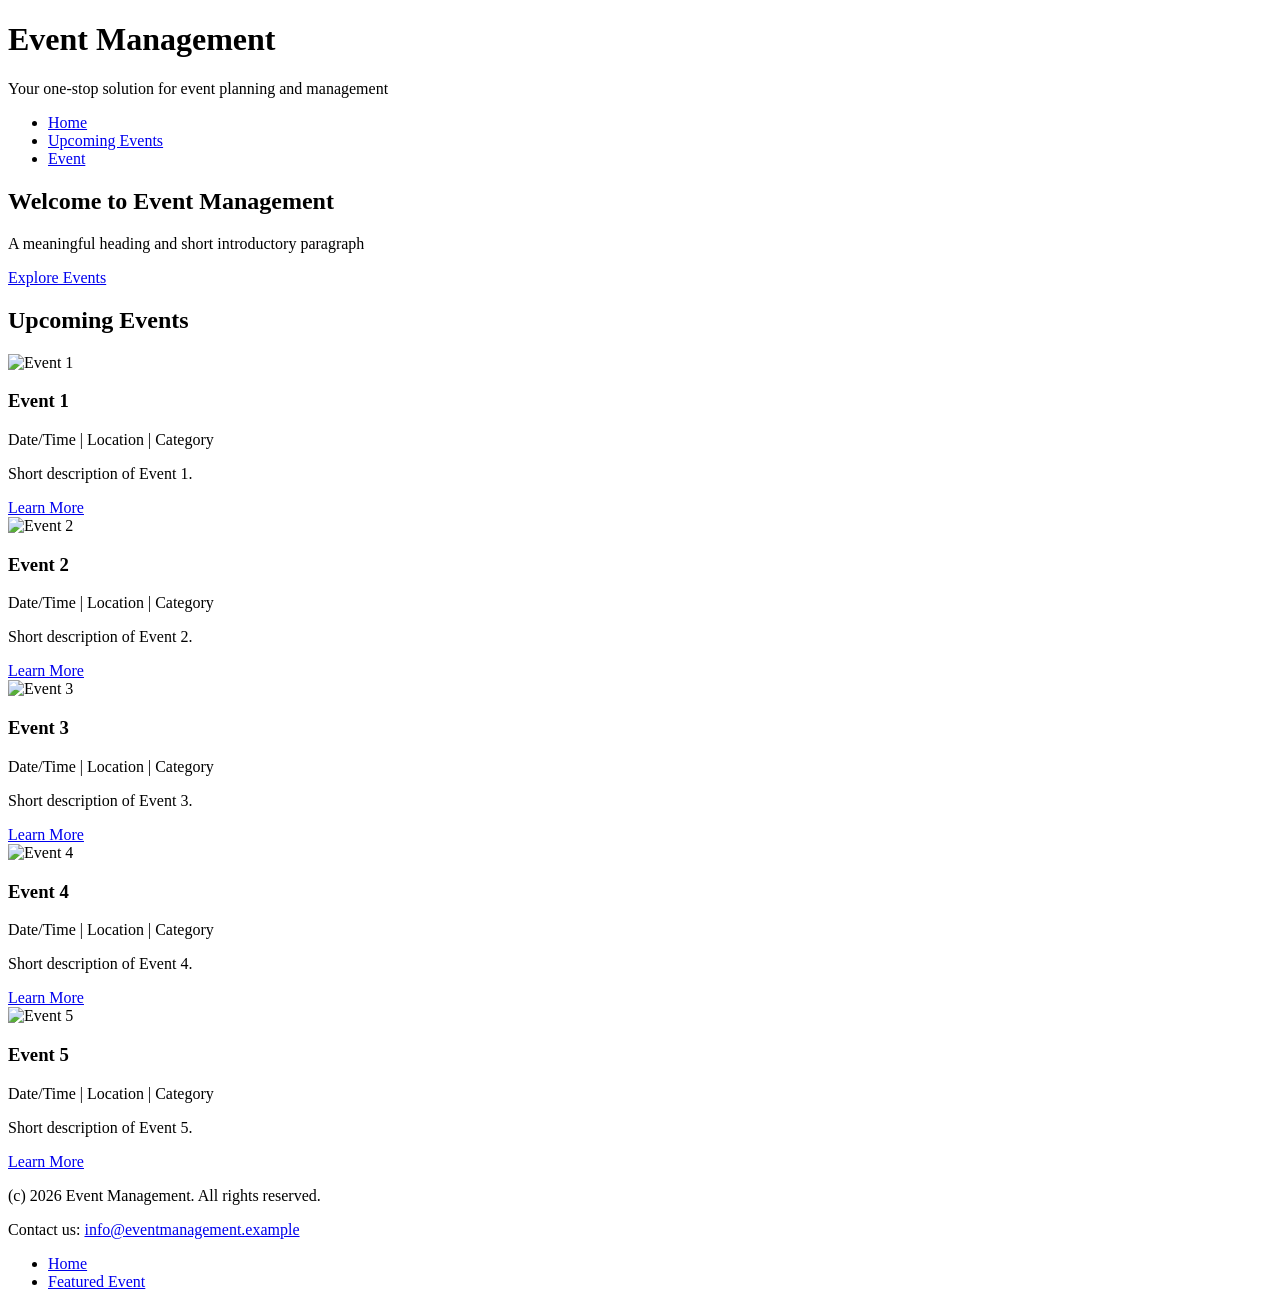
==== index.html @ 9339c6f2 "Created Files" ====
<!DOCTYPE html>
<html lang="en">

<head>
    <meta charset="UTF-8">
    <meta name="viewport" content="width=device-width, initial-scale=1.0">
    <title>Homepage</title>
    <link rel="stylesheet" href="style.css">

</head>

<body>

    <!-- Site header and navigation -->
    <header>

        <div class="logo">
            <h1 class="website-title">Event Management</h1>
            <p class="website-description">Your one-stop solution for event planning and management</p>
        </div>

        <nav>
            <ul>
                <li><a href="index.html">Home</a></li>
                <li><a href="#events">Upcoming Events</a></li>
                <li><a href="event.html">Event</a></li>
            </ul>
        </nav>

    </header>

    <main>

        <!-- Hero Section -->
        <section id="home" class="hero-section">
            <div class="hero-container">
                <div class="hero-section">
                    <h1>Welcome to Event Management</h1>
                    <p>A meaningful heading and short introductory paragraph</p>
                    <a href="event.html" class="btn">Explore Events</a>
                </div>
            </div>
        </section>

        <!-- Upcoming Events Grid -->
        <section id="events" class="events-section">

            <h2>Upcoming Events</h2>
            <div class="events-grid">

                <div class="event-card">
                    <img src="event1.jpg" alt="Event 1">
                    <h3>Event 1</h3>
                    <p class="event-meta">Date/Time | Location | Category</p>
                    <p>Short description of Event 1.</p>
                    <a href="event.html" class="btn">Learn More</a>
                </div>

                <div class="event-card">
                    <img src="event2.jpg" alt="Event 2">
                    <h3>Event 2</h3>
                    <p class="event-meta">Date/Time | Location | Category</p>
                    <p>Short description of Event 2.</p>
                    <a href="event.html" class="btn">Learn More</a>
                </div>

                <div class="event-card">
                    <img src="event3.jpg" alt="Event 3">
                    <h3>Event 3</h3>
                    <p class="event-meta">Date/Time | Location | Category</p>
                    <p>Short description of Event 3.</p>
                    <a href="event.html" class="btn">Learn More</a>
                </div>

                <div class="event-card">
                    <img src="event4.jpg" alt="Event 4">
                    <h3>Event 4</h3>
                    <p class="event-meta">Date/Time | Location | Category</p>
                    <p>Short description of Event 4.</p>
                    <a href="event.html" class="btn">Learn More</a>
                </div>

                <div class="event-card">
                    <img src="event5.jpg" alt="Event 5">
                    <h3>Event 5</h3>
                    <p class="event-meta">Date/Time | Location | Category</p>
                    <p>Short description of Event 5.</p>
                    <a href="event.html" class="btn">Learn More</a>
                </div>

            </div>

        </section>
    </main>

    <!-- Site footer -->
    <footer>
        <p>(c) 2026 Event Management. All rights reserved.</p>
        <p>Contact us: <a href="mailto:info@eventmanagement.example">info@eventmanagement.example</a></p>
        <nav class="footer-nav">
            <ul>
                <li><a href="index.html">Home</a></li>
                <li><a href="event.html">Featured Event</a></li>
            </ul>
        </nav>
    </footer>

</body>

</html>
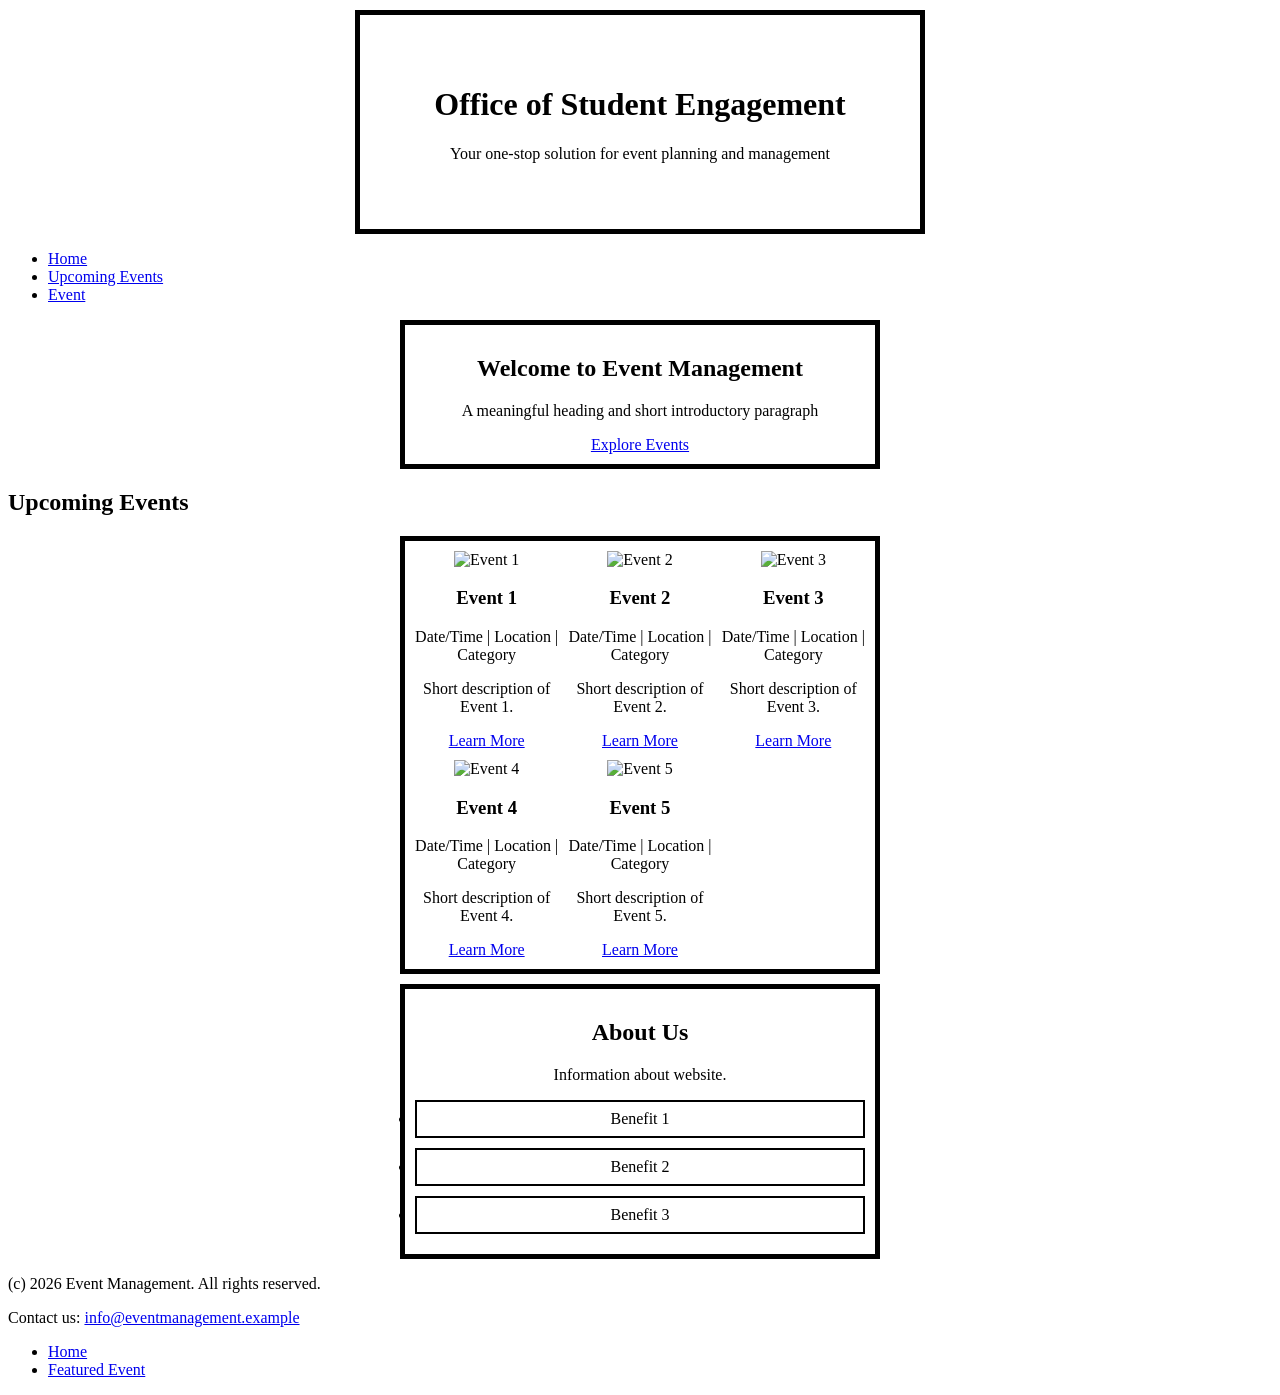
==== commit 35c04fe0: "updated index.html, event.html, and style.css" ====
--- a/index.html
+++ b/index.html
@@ -13,9 +13,8 @@
 
     <!-- Site header and navigation -->
     <header>
-
         <div class="logo">
-            <h1 class="website-title">Event Management</h1>
+            <h1 class="website-title">Office of Student Engagement</h1>
             <p class="website-description">Your one-stop solution for event planning and management</p>
         </div>
 
@@ -26,7 +25,6 @@
                 <li><a href="event.html">Event</a></li>
             </ul>
         </nav>
-
     </header>
 
     <main>
@@ -34,20 +32,16 @@
         <!-- Hero Section -->
         <section id="home" class="hero-section">
             <div class="hero-container">
-                <div class="hero-section">
-                    <h1>Welcome to Event Management</h1>
-                    <p>A meaningful heading and short introductory paragraph</p>
-                    <a href="event.html" class="btn">Explore Events</a>
-                </div>
+                <h1>Welcome to Event Management</h1>
+                <p>A meaningful heading and short introductory paragraph</p>
+                <a href="event.html" class="btn">Explore Events</a>
             </div>
         </section>
 
         <!-- Upcoming Events Grid -->
         <section id="events" class="events-section">
-
             <h2>Upcoming Events</h2>
             <div class="events-grid">
-
                 <div class="event-card">
                     <img src="event1.jpg" alt="Event 1">
                     <h3>Event 1</h3>
@@ -89,8 +83,19 @@
                 </div>
 
             </div>
+        </section>
 
+        <!-- About Section -->
+        <section id="about" class="about-section">
+            <h2>About Us</h2>
+            <p>Information about website.</p>
+            <ul class="about-benefits">
+                <li>Benefit 1</li>
+                <li>Benefit 2</li>
+                <li>Benefit 3</li>
+            </ul>
         </section>
+
     </main>
 
     <!-- Site footer -->
--- a/style.css
+++ b/style.css
@@ -0,0 +1,48 @@
+/* index.html */
+.logo{
+    margin: 10px auto;
+    padding: 50px;
+    border: 5px solid black;
+    width: 460px;
+    text-align: center;
+}
+
+.hero-section{
+    margin: 10px auto;
+    padding: 10px;
+    border: 5px solid black;
+    width: 450px;
+    text-align: center;
+}
+
+.events-grid{
+    display: grid;
+    grid-template-columns: repeat(3, 1fr);
+    gap: 10px;
+    margin: 10px auto;
+    padding: 10px;
+    border: 5px solid black;
+    width: 450px;
+    text-align: center;
+}
+
+.about-section{
+    margin: 10px auto;
+    padding: 10px;
+    border: 5px solid black;
+    width: 450px;
+    text-align: center;
+}
+
+.about-benefits{
+    padding: 0;
+    margin: 10px 0 0;
+}
+
+.about-benefits li{
+    padding: 8px;
+    margin: 10px 0;
+    border: 2px solid black;
+}
+
+/* event.html */
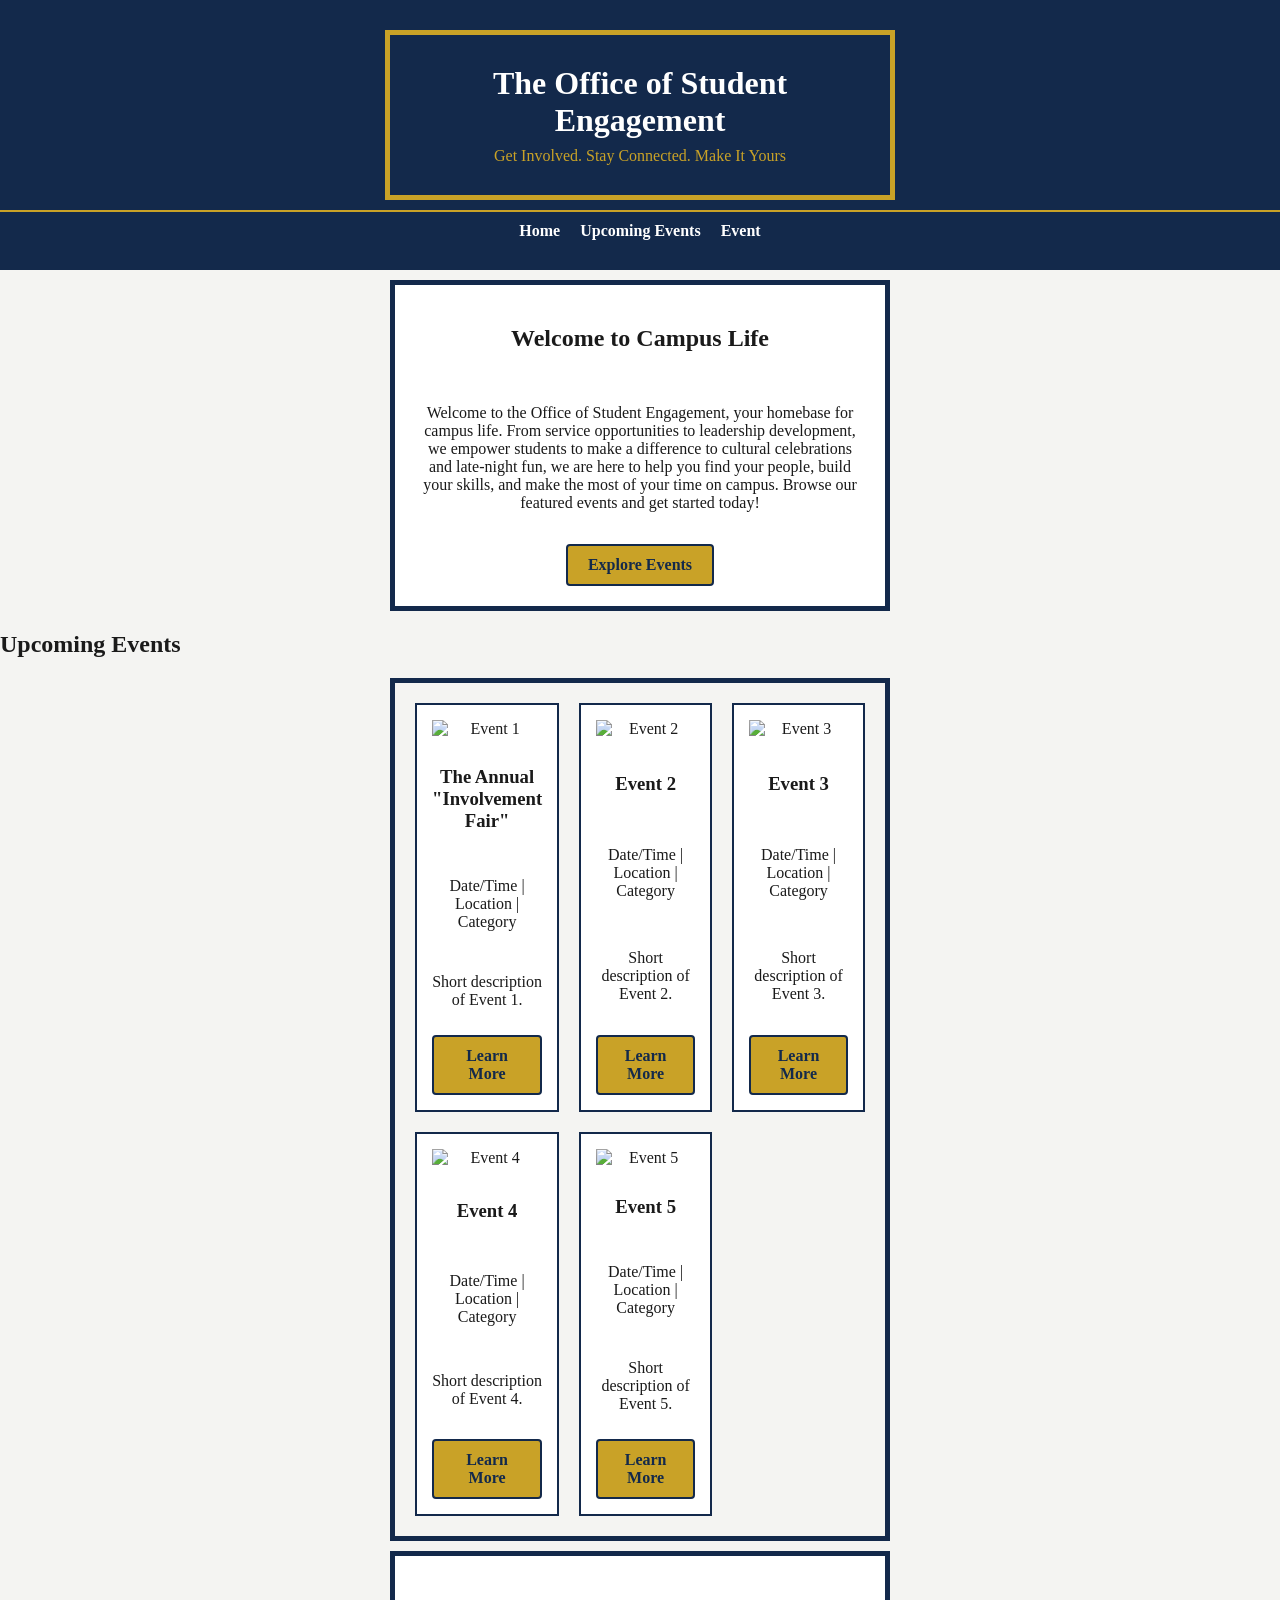
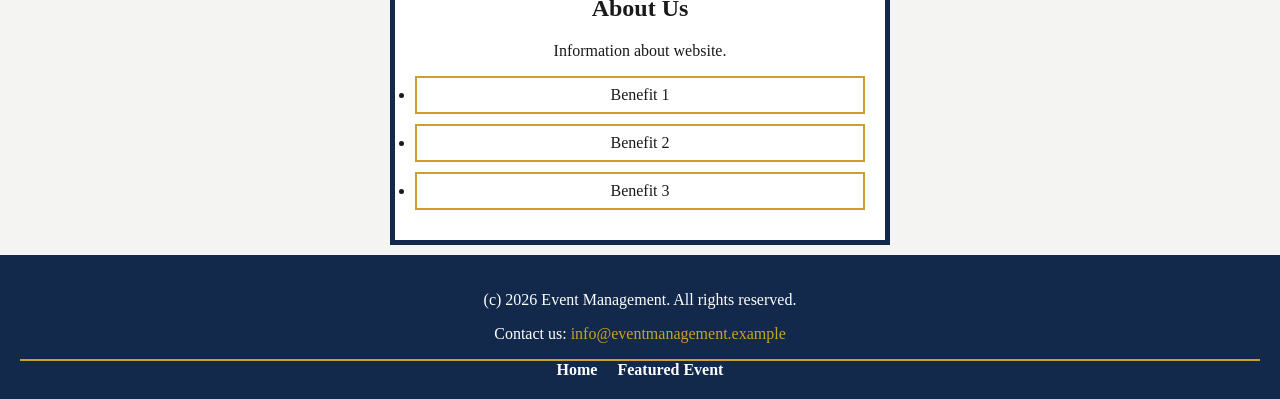
==== commit 7ad07036: "Added style to index and event" ====
--- a/index.html
+++ b/index.html
@@ -14,8 +14,8 @@
     <!-- Site header and navigation -->
     <header>
         <div class="logo">
-            <h1 class="website-title">Office of Student Engagement</h1>
-            <p class="website-description">Your one-stop solution for event planning and management</p>
+            <h1 class="website-title">The Office of Student Engagement</h1>
+            <p class="website-description">Get Involved. Stay Connected. Make It Yours</p>
         </div>
 
         <nav>
@@ -32,8 +32,11 @@
         <!-- Hero Section -->
         <section id="home" class="hero-section">
             <div class="hero-container">
-                <h1>Welcome to Event Management</h1>
-                <p>A meaningful heading and short introductory paragraph</p>
+                <h1>Welcome to Campus Life</h1>
+                <p>Welcome to the Office of Student Engagement, your homebase for campus life.
+                From service opportunities to leadership development, we empower students to make a difference to
+                cultural celebrations and late-night fun, we are here to help you find your people, build your skills,
+                and make the most of your time on campus. Browse our featured events and get started today!</p>
                 <a href="event.html" class="btn">Explore Events</a>
             </div>
         </section>
@@ -43,15 +46,15 @@
             <h2>Upcoming Events</h2>
             <div class="events-grid">
                 <div class="event-card">
-                    <img src="event1.jpg" alt="Event 1">
-                    <h3>Event 1</h3>
+                    <img src="images/event1.jpg" alt="Event 1">
+                    <h3>The Annual "Involvement Fair"</h3>
                     <p class="event-meta">Date/Time | Location | Category</p>
                     <p>Short description of Event 1.</p>
                     <a href="event.html" class="btn">Learn More</a>
                 </div>
 
                 <div class="event-card">
-                    <img src="event2.jpg" alt="Event 2">
+                    <img src="images/event2.jpg" alt="Event 2">
                     <h3>Event 2</h3>
                     <p class="event-meta">Date/Time | Location | Category</p>
                     <p>Short description of Event 2.</p>
@@ -59,7 +62,7 @@
                 </div>
 
                 <div class="event-card">
-                    <img src="event3.jpg" alt="Event 3">
+                    <img src="images/event3.jpg" alt="Event 3">
                     <h3>Event 3</h3>
                     <p class="event-meta">Date/Time | Location | Category</p>
                     <p>Short description of Event 3.</p>
@@ -67,7 +70,7 @@
                 </div>
 
                 <div class="event-card">
-                    <img src="event4.jpg" alt="Event 4">
+                    <img src="images/event4.jpg" alt="Event 4">
                     <h3>Event 4</h3>
                     <p class="event-meta">Date/Time | Location | Category</p>
                     <p>Short description of Event 4.</p>
--- a/style.css
+++ b/style.css
@@ -1,37 +1,130 @@
-/* index.html */
-.logo{
-    margin: 10px auto;
-    padding: 50px;
-    border: 5px solid black;
-    width: 460px;
+body {
+    font-family: Georgia, 'Times New Roman', serif;
+    color: #1a1a1a;
+    background-color: #f4f4f2;
+    margin: 0;
+}
+
+header {
+    background-color: #13294B;
+    color: #ffffff;
+    padding: 20px 0;
     text-align: center;
 }
 
+.website-title {
+    color: #ffffff;
+    margin: 0;
+}
+
+.website-description {
+     color: #C9A227;
+     margin: 8px 0 0;
+}
+
+nav ul {
+    list-style: none;
+    display: flex;
+    justify-content: center;
+    align-items: center;
+    flex-wrap: wrap;
+    gap: 20px;
+    padding: 10px 20px;
+    margin: 0;
+    border-top: 2px solid #C9A227;
+}
+
+nav ul li a {
+    color: #ffffff;
+    text-decoration: none;
+    font-weight: bold;
+}
+
+nav ul li a:hover {
+    color: #C9A227;
+}
+
+.logo{
+    box-sizing: content-box;
+    margin: 10px auto;
+    padding: 30px 20px;
+    border: 5px solid #C9A227;
+    max-width: 460px;
+    width: 90%;
+    text-align: center;
+    background-color: #13294B;;
+}
+
 .hero-section{
+    box-sizing: content-box;
     margin: 10px auto;
-    padding: 10px;
-    border: 5px solid black;
-    width: 450px;
+    padding: 20px;
+    border: 5px solid #13294B;
+    max-width: 450px;
+    width: 90%;
+    text-align: center;
+    background-color: #ffffff;
+}
+
+.hero-container{
+    display: flex;
+    flex-direction: column;
+    align-items: center;
+    justify-content: center;
+    gap: 16px;
+}
+
+.btn {
+    display: flex;
+    background-color: #C9A227;
+    color: #13294B;
+    padding: 10px 20px;
+    text-decoration: none;
+    font-weight: bold;
+    border-radius: 4px;
+    border: 2px solid #13294B;
+}
+
+.events-grid{
+    box-sizing: content-box;
+    display: grid;
+    grid-template-columns: repeat(3, 1fr);
+    gap: 20px;
+    margin: 10px auto;
+    padding: 20px;
+    border: 5px solid #13294B;
+    max-width: 450px;
+    width: 90%;
     text-align: center;
 }
 
-.events-grid{
-    display: grid;
-    grid-template-columns: repeat(3, 1fr);
+.event-card{
+    box-sizing: content-box;
+    display: flex;
+    flex-direction: column;
+    align-items: center;
+    justify-content: space-between;
     gap: 10px;
-    margin: 10px auto;
-    padding: 10px;
-    border: 5px solid black;
-    width: 450px;
-    text-align: center;
+    border: 2px solid #13294B;
+    background-color: #ffffff;
+    padding: 15px;
+
+}
+
+.event-card img {
+    width: 100%;
+    height: auto;
 }
 
 .about-section{
+    box-sizing: content-box;
     margin: 10px auto;
-    padding: 10px;
-    border: 5px solid black;
-    width: 450px;
+    padding: 20px;
+    border: 5px solid #13294B;
+    max-width: 450px;
+    width: 90%;
     text-align: center;
+    background-color: #ffffff;
 }
 
 .about-benefits{
@@ -42,7 +135,35 @@
 .about-benefits li{
     padding: 8px;
     margin: 10px 0;
-    border: 2px solid black;
+    border: 2px solid #C9A227;
+    background-color: #ffffff;
+}
+
+footer {
+    background-color: #13294B;
+    color: #ffffff;
+    padding: 20px;
+    text-align: center;
+}
+
+.footer-nav ul{
+    list-style: none;
+    display: flex;
+    justify-content: center;
+    align-items: center;
+    flex-wrap: wrap;
+    gap: 20px;
+    padding: 0;
+    margin: 0;
+}
+
+footer a {
+    color: #C9A227;
+    text-decoration: none;
+}
+
+footer a:hover {
+    text-decoration: underline;
 }
 
 /* event.html */
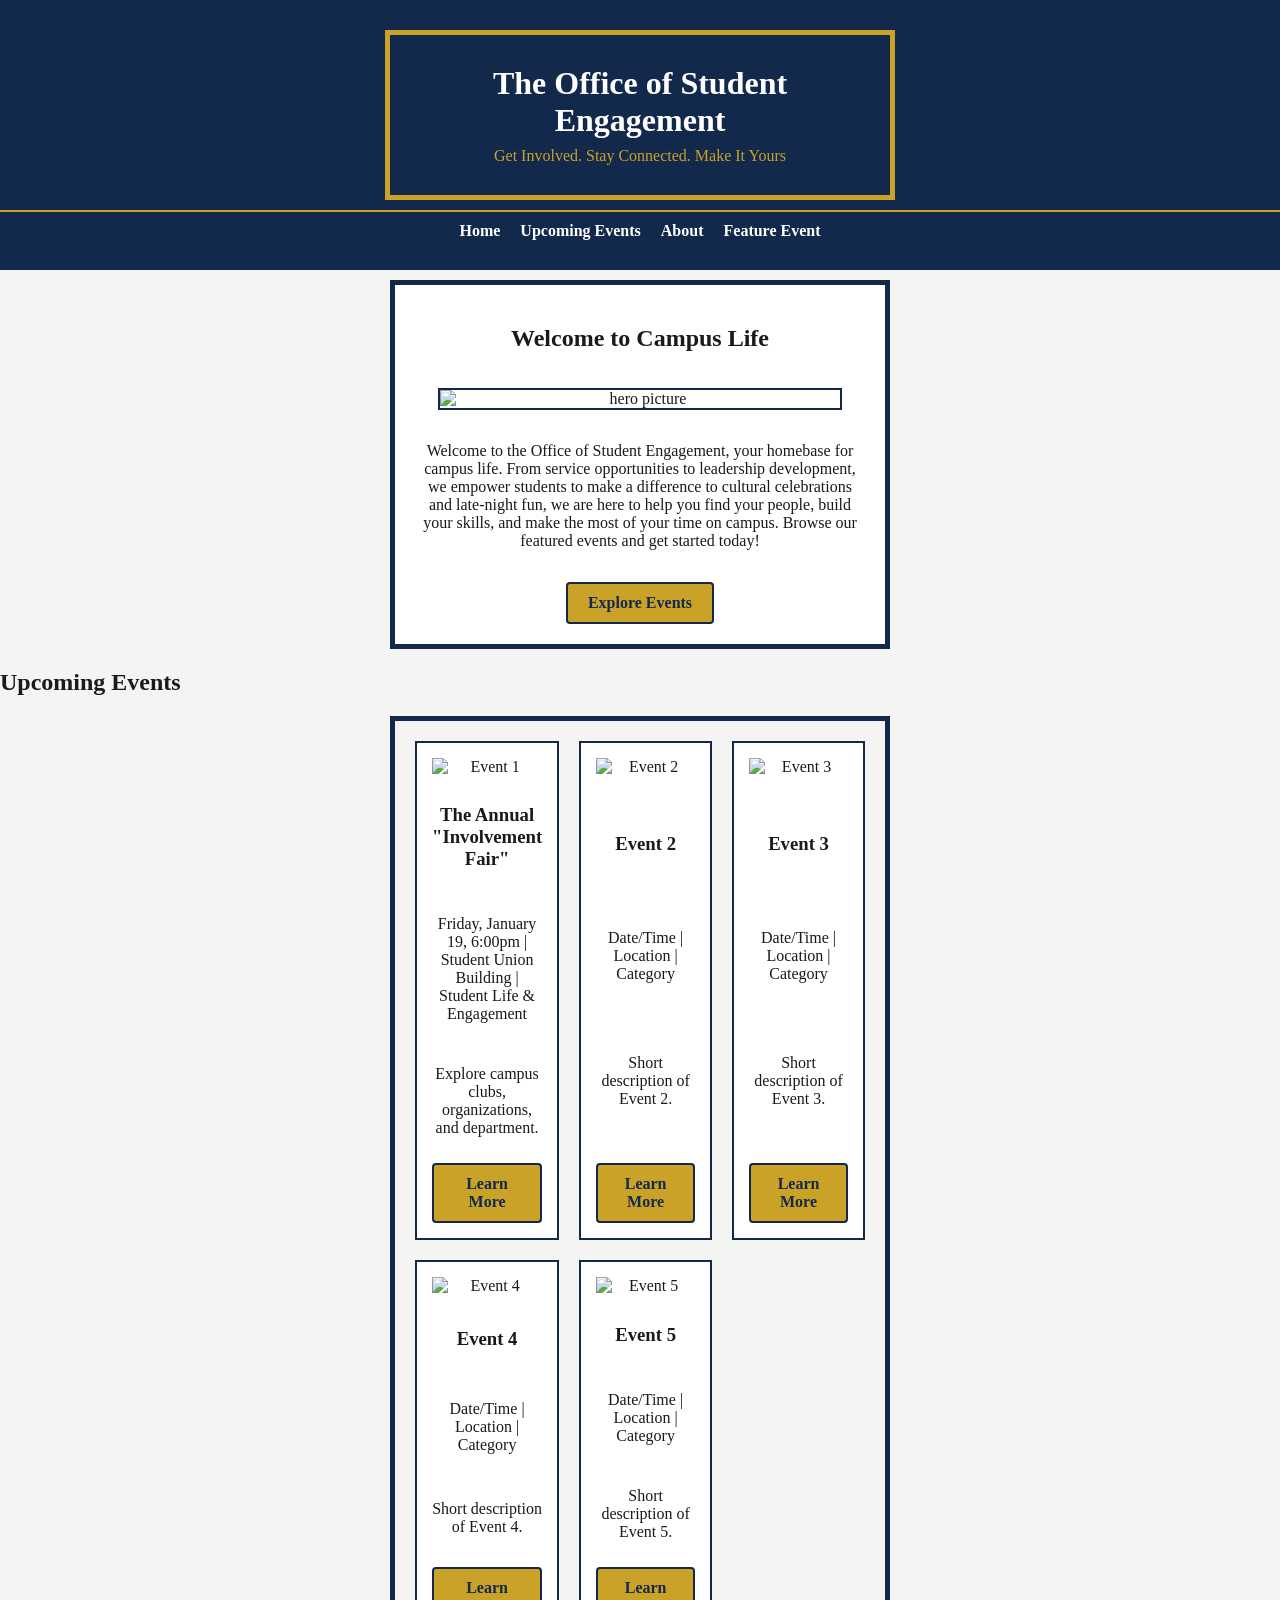
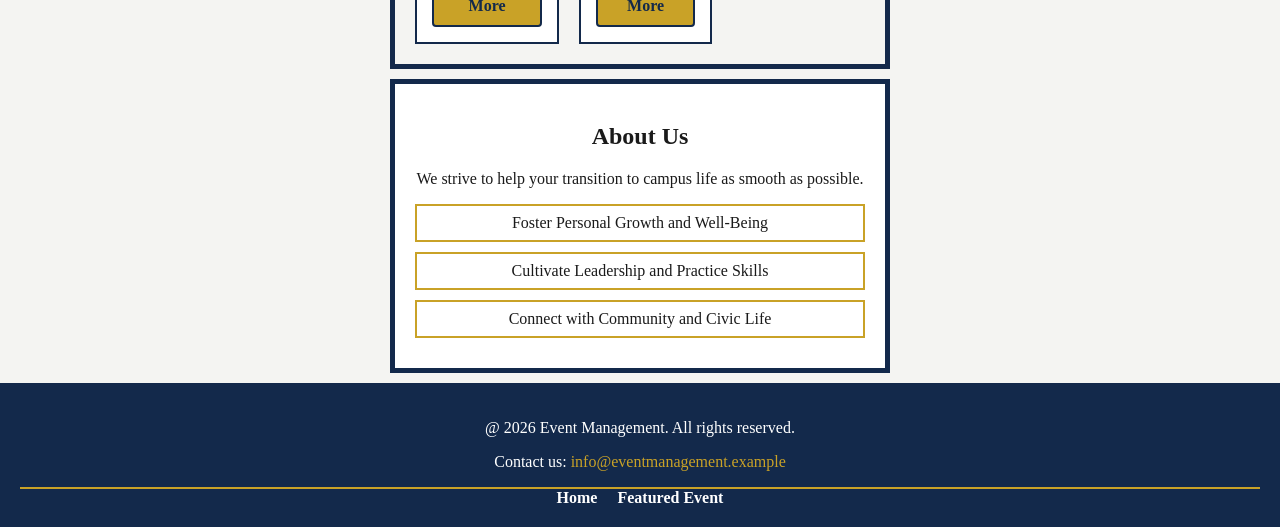
==== commit c89fc74a: "Updated index.html, event.html,  style.css. Added feature event on event.html" ====
--- a/index.html
+++ b/index.html
@@ -6,7 +6,6 @@
     <meta name="viewport" content="width=device-width, initial-scale=1.0">
     <title>Homepage</title>
     <link rel="stylesheet" href="style.css">
-
 </head>
 
 <body>
@@ -22,7 +21,8 @@
             <ul>
                 <li><a href="index.html">Home</a></li>
                 <li><a href="#events">Upcoming Events</a></li>
-                <li><a href="event.html">Event</a></li>
+                <li><a href="#about">About</a></li>
+                <li><a href="event.html">Feature Event</a></li>
             </ul>
         </nav>
     </header>
@@ -32,12 +32,14 @@
         <!-- Hero Section -->
         <section id="home" class="hero-section">
             <div class="hero-container">
-                <h1>Welcome to Campus Life</h1>
+                <h2>Welcome to Campus Life</h2>
+                <img src="images/hero.jpeg" alt="hero picture">
                 <p>Welcome to the Office of Student Engagement, your homebase for campus life.
-                From service opportunities to leadership development, we empower students to make a difference to
-                cultural celebrations and late-night fun, we are here to help you find your people, build your skills,
-                and make the most of your time on campus. Browse our featured events and get started today!</p>
-                <a href="event.html" class="btn">Explore Events</a>
+                    From service opportunities to leadership development, we empower students to make a difference to
+                    cultural celebrations and late-night fun, we are here to help you find your people, build your
+                    skills,
+                    and make the most of your time on campus. Browse our featured events and get started today!</p>
+                <a href="#events" class="btn">Explore Events</a>
             </div>
         </section>
 
@@ -48,8 +50,9 @@
                 <div class="event-card">
                     <img src="images/event1.jpg" alt="Event 1">
                     <h3>The Annual "Involvement Fair"</h3>
-                    <p class="event-meta">Date/Time | Location | Category</p>
-                    <p>Short description of Event 1.</p>
+                    <p class="event-meta">Friday, January 19, 6:00pm | Student Union Building | Student Life &
+                        Engagement</p>
+                    <p>Explore campus clubs, organizations, and department.</p>
                     <a href="event.html" class="btn">Learn More</a>
                 </div>
 
@@ -91,11 +94,11 @@
         <!-- About Section -->
         <section id="about" class="about-section">
             <h2>About Us</h2>
-            <p>Information about website.</p>
+            <p>We strive to help your transition to campus life as smooth as possible.</p>
             <ul class="about-benefits">
-                <li>Benefit 1</li>
-                <li>Benefit 2</li>
-                <li>Benefit 3</li>
+                <li>Foster Personal Growth and Well-Being</li>
+                <li>Cultivate Leadership and Practice Skills</li>
+                <li>Connect with Community and Civic Life</li>
             </ul>
         </section>
 
@@ -103,7 +106,7 @@
 
     <!-- Site footer -->
     <footer>
-        <p>(c) 2026 Event Management. All rights reserved.</p>
+        <p>@ 2026 Event Management. All rights reserved.</p>
         <p>Contact us: <a href="mailto:info@eventmanagement.example">info@eventmanagement.example</a></p>
         <nav class="footer-nav">
             <ul>
--- a/style.css
+++ b/style.css
@@ -1,3 +1,4 @@
+/* globally */
 body {
     font-family: Georgia, 'Times New Roman', serif;
     color: #1a1a1a;
@@ -53,25 +54,6 @@
     width: 90%;
     text-align: center;
     background-color: #13294B;;
-}
-
-.hero-section{
-    box-sizing: content-box;
-    margin: 10px auto;
-    padding: 20px;
-    border: 5px solid #13294B;
-    max-width: 450px;
-    width: 90%;
-    text-align: center;
-    background-color: #ffffff;
-}
-
-.hero-container{
-    display: flex;
-    flex-direction: column;
-    align-items: center;
-    justify-content: center;
-    gap: 16px;
 }
 
 .btn {
@@ -85,6 +67,67 @@
     border: 2px solid #13294B;
 }
 
+footer {
+    background-color: #13294B;
+    color: #ffffff;
+    padding: 20px;
+    text-align: center;
+}
+
+.footer-nav ul{
+    list-style: none;
+    display: flex;
+    justify-content: center;
+    align-items: center;
+    flex-wrap: wrap;
+    gap: 20px;
+    padding: 0;
+    margin: 0;
+}
+
+footer a {
+    color: #C9A227;
+    text-decoration: none;
+}
+
+footer a:hover {
+    text-decoration: underline;
+}
+
+@media (max-width: 500px) {
+    nav ul {
+        flex-direction: column;
+        gap: 10px;
+    }
+}
+
+/* index.html*/
+.hero-section{
+    box-sizing: content-box;
+    margin: 10px auto;
+    padding: 20px;
+    border: 5px solid #13294B;
+    max-width: 450px;
+    width: 90%;
+    text-align: center;
+    background-color: #ffffff;
+}
+
+.hero-container{
+    display: flex;
+    flex-direction: column;
+    align-items: center;
+    justify-content: center;
+    gap: 16px;
+}
+
+.hero-container img {
+    width: 100%;
+    max-width: 400px;
+    height: auto;
+    border: 2px solid #13294B;
+}
+
 .events-grid{
     box-sizing: content-box;
     display: grid;
@@ -108,7 +151,6 @@
     border: 2px solid #13294B;
     background-color: #ffffff;
     padding: 15px;
-
 }
 
 .event-card img {
@@ -133,37 +175,139 @@
 }
 
 .about-benefits li{
+    list-style: none;
     padding: 8px;
     margin: 10px 0;
     border: 2px solid #C9A227;
     background-color: #ffffff;
 }
 
-footer {
-    background-color: #13294B;
-    color: #ffffff;
-    padding: 20px;
-    text-align: center;
-}
-
-.footer-nav ul{
+/* event.html */
+.event-hero-image {
+    width: 100%;
+    max-width: 600%;
+    height: auto;
+    border: 2px solid #13294B;
+    display: block;
+    margin: 0 auto;
+}
+
+.event-details {
+    box-sizing: content-box;
+    display: grid;
+    grid-template-columns: 2fr 1fr;
+    gap: 20px;
+    margin: 10px auto;
+    padding: 20px;
+    border: 5px solid #13294B;
+    max-width: 850px;
+    width: 90%;
+    background-color: #ffffff;
+    text-align: left;
+}
+
+.event-main h3 {
+    color: #13294B;
+    margin-top: 0;
+}
+
+.event-schedule {
+    padding-left: 20px;
+    margin: 10px 0;
+}
+
+.event-schedule li {
+    margin: 6px 0;
+}
+
+.event-sidebar {
+    display: flex;
+    flex-direction: column;
+    gap: 15px;
+    padding: 15px;
+    border: 2px solid #13294B;
+    background-color: #f4f4f2;
+    align-self: start;
+}
+
+.event-sidebar h3 {
+    color: #13294B;
+    margin: 0;
+}
+
+.event-info-list {
     list-style: none;
-    display: flex;
-    justify-content: center;
-    align-items: center;
+    padding: 0;
+    margin: 0;
+}
+
+.event-info-list li {
+    padding: 6px 0;
+    border-bottom: 1px solid #C9A227;
+}
+
+.event-info-list li:last-child {
+    border-bottom: none;
+}
+
+.event-sidebar .btn {
+    justify-content: center;
+    text-align: center;
+}
+
+@media (max-width: 700px) {
+    .event-details {
+        grid-template-columns: 1fr;
+    }
+
+    .event-sidebar {
+        order: 2;
+    }
+
+    .event-main {
+        order: 1;
+    }
+}
+
+.related-events {
+    box-sizing: content-box;
+    margin: 10px auto;
+    padding: 20px;
+    border: 5px solid #13294B;
+    max-width: 850px;
+    width: 90%;
+    background-color: #ffffff;
+    text-align: center;
+}
+
+.related-events-list {
+    display: flex;
     flex-wrap: wrap;
-    gap: 20px;
-    padding: 0;
-    margin: 0;
-}
-
-footer a {
-    color: #C9A227;
-    text-decoration: none;
-}
-
-footer a:hover {
-    text-decoration: underline;
-}
-
-/* event.html */+    justify-content: center;
+    gap: 20px;
+    margin-top: 15px;
+}
+
+.related-event-card {
+    box-sizing: content-box;
+    display: flex;
+    flex-direction: column;
+    align-items: center;
+    justify-content: space-between;
+    gap: 8px;
+    border: 2px solid #13294B;
+    background-color: #ffffff;
+    padding: 12px;
+    width: 160px;
+}
+
+.related-event-card img {
+    width: 100%;
+    height: auto;
+}
+
+.related-event-card .btn {
+    justify-content: center;
+    text-align: center;
+    width: 70%;
+}
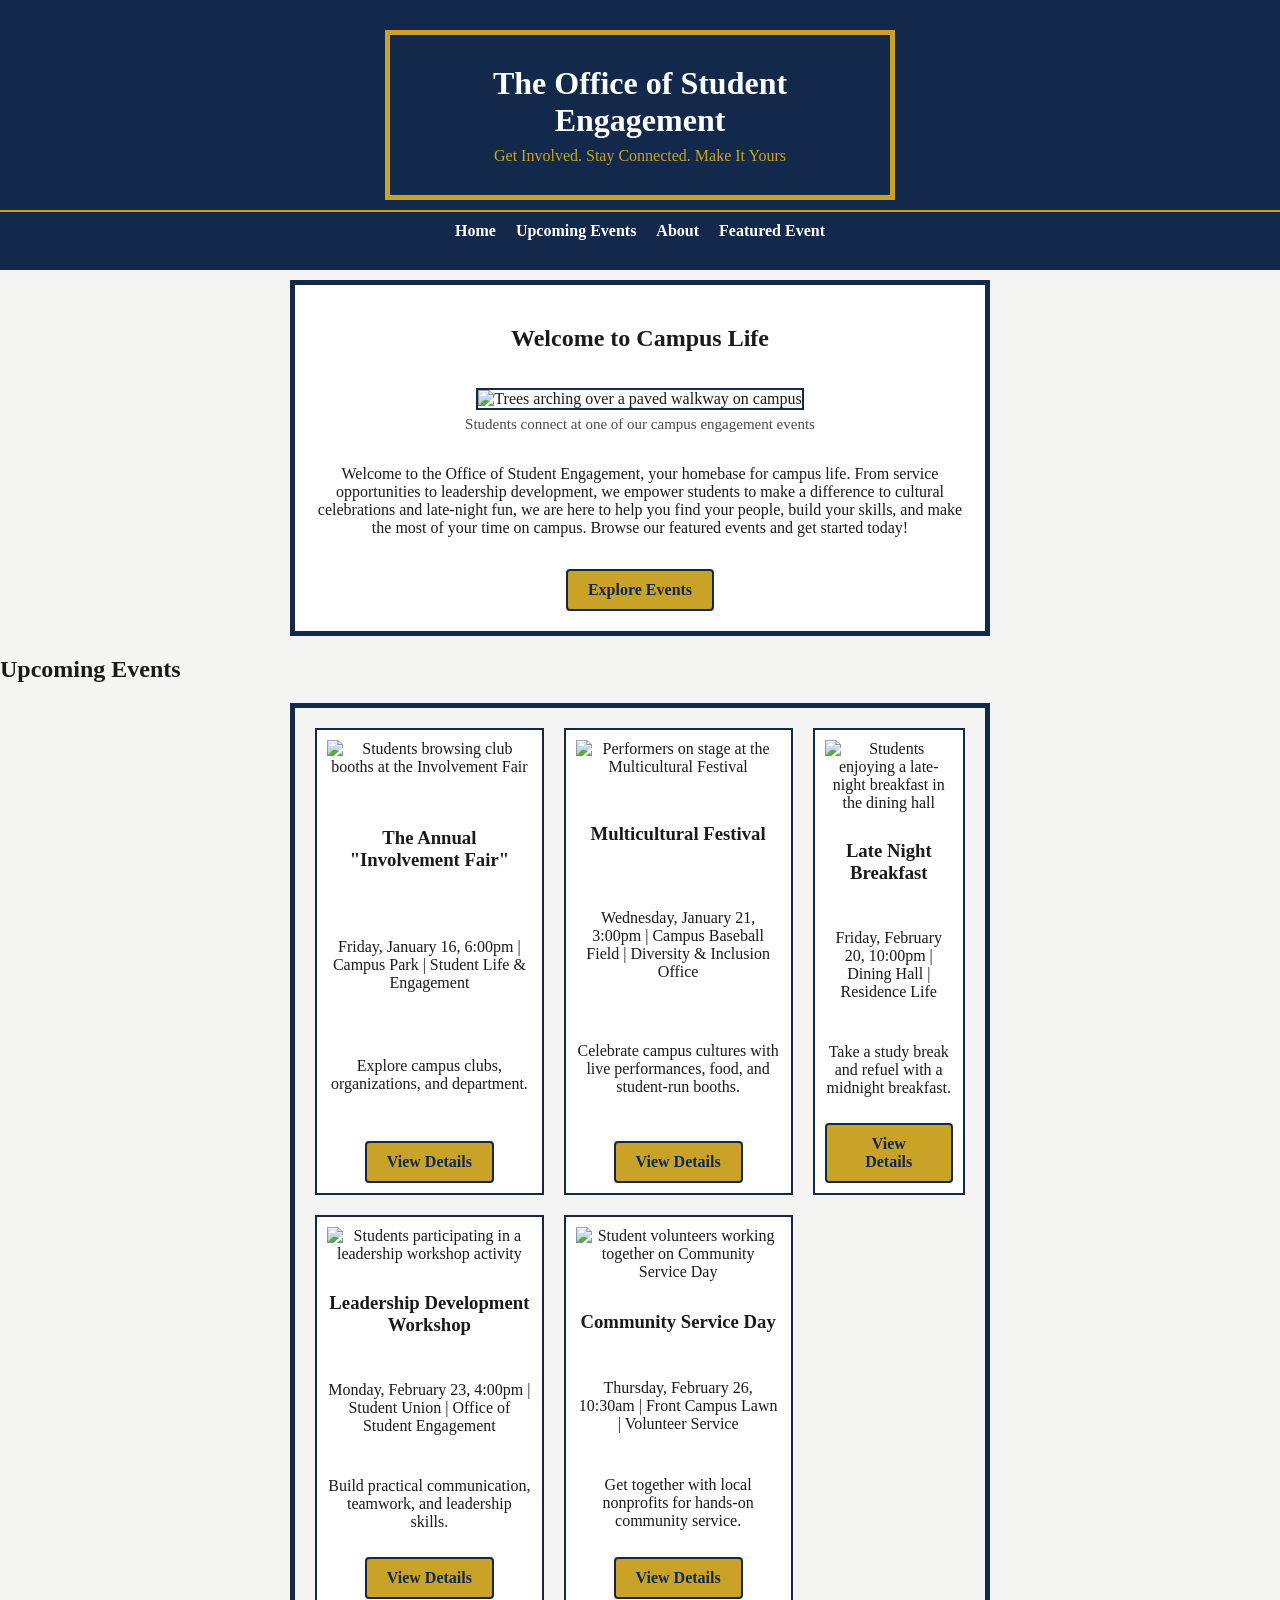
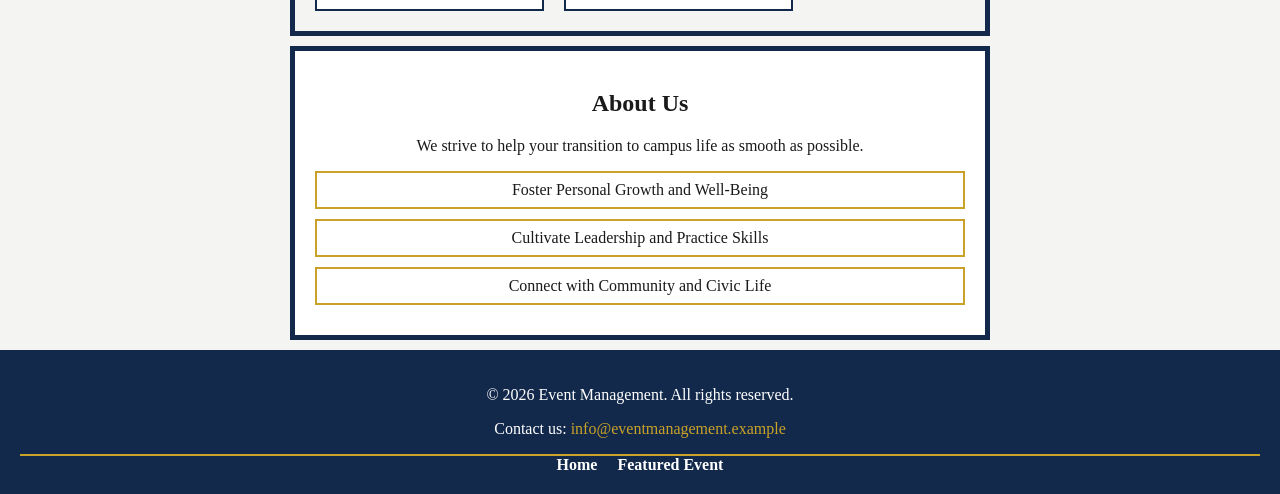
==== commit a82fbed2: "Finish assignment 2" ====
--- a/index.html
+++ b/index.html
@@ -22,7 +22,7 @@
                 <li><a href="index.html">Home</a></li>
                 <li><a href="#events">Upcoming Events</a></li>
                 <li><a href="#about">About</a></li>
-                <li><a href="event.html">Feature Event</a></li>
+                <li><a href="event.html">Featured Event</a></li>
             </ul>
         </nav>
     </header>
@@ -33,7 +33,10 @@
         <section id="home" class="hero-section">
             <div class="hero-container">
                 <h2>Welcome to Campus Life</h2>
-                <img src="images/hero.jpeg" alt="hero picture">
+                <figure>
+                    <img src="images/hero.jpeg" alt="Trees arching over a paved walkway on campus">
+                    <figcaption>Students connect at one of our campus engagement events</figcaption>
+                </figure>
                 <p>Welcome to the Office of Student Engagement, your homebase for campus life.
                     From service opportunities to leadership development, we empower students to make a difference to
                     cultural celebrations and late-night fun, we are here to help you find your people, build your
@@ -47,46 +50,65 @@
         <section id="events" class="events-section">
             <h2>Upcoming Events</h2>
             <div class="events-grid">
-                <div class="event-card">
-                    <img src="images/event1.jpg" alt="Event 1">
+
+                <article class="event-card">
+                    <figure>
+                        <img src="images/event1.jpg" alt="Students browsing club booths at the Involvement Fair">
+                    </figure>
+
                     <h3>The Annual "Involvement Fair"</h3>
-                    <p class="event-meta">Friday, January 19, 6:00pm | Student Union Building | Student Life &
+                    <p class="event-meta"><time datetime="2026-01-16T18:00">Friday, January 16, 6:00pm</time> | Campus
+                        Park | Student Life &
                         Engagement</p>
                     <p>Explore campus clubs, organizations, and department.</p>
-                    <a href="event.html" class="btn">Learn More</a>
-                </div>
+                    <a href="event.html" class="btn">View Details</a>
+                </article>
 
-                <div class="event-card">
-                    <img src="images/event2.jpg" alt="Event 2">
-                    <h3>Event 2</h3>
-                    <p class="event-meta">Date/Time | Location | Category</p>
-                    <p>Short description of Event 2.</p>
-                    <a href="event.html" class="btn">Learn More</a>
-                </div>
+                <article class="event-card">
+                    <figure>
+                        <img src="images/event2.jpeg" alt="Performers on stage at the Multicultural Festival">
+                    </figure>
+                    <h3>Multicultural Festival</h3>
+                    <p class="event-meta"><time datetime="2026-01-21T15:00">Wednesday, January 21, 3:00pm</time> |
+                        Campus
+                        Baseball Field | Diversity & Inclusion
+                        Office</p>
+                    <p>Celebrate campus cultures with live performances, food, and student-run booths.</p>
+                    <a href="event.html" class="btn">View Details</a>
+                </article>
 
-                <div class="event-card">
-                    <img src="images/event3.jpg" alt="Event 3">
-                    <h3>Event 3</h3>
-                    <p class="event-meta">Date/Time | Location | Category</p>
-                    <p>Short description of Event 3.</p>
-                    <a href="event.html" class="btn">Learn More</a>
-                </div>
+                <article class="event-card">
+                    <figure>
+                        <img src="images/event3.png" alt="Students enjoying a late-night breakfast in the dining hall">
+                    </figure>
+                    <h3>Late Night Breakfast</h3>
+                    <p class="event-meta"><time datetime="2026-02-20T22:00">Friday, February 20, 10:00pm</time> | Dining
+                        Hall | Residence Life</p>
+                    <p>Take a study break and refuel with a midnight breakfast.</p>
+                    <a href="event.html" class="btn">View Details</a>
+                </article>
 
-                <div class="event-card">
-                    <img src="images/event4.jpg" alt="Event 4">
-                    <h3>Event 4</h3>
-                    <p class="event-meta">Date/Time | Location | Category</p>
-                    <p>Short description of Event 4.</p>
-                    <a href="event.html" class="btn">Learn More</a>
-                </div>
+                <article class="event-card">
+                    <figure>
+                        <img src="images/event4.jpg" alt="Students participating in a leadership workshop activity">
+                    </figure>
+                    <h3>Leadership Development Workshop</h3>
+                    <p class="event-meta"><time datetime="2026-02-23T16:00">Monday, February 23, 4:00pm</time> | Student
+                        Union | Office of Student Engagement</p>
+                    <p>Build practical communication, teamwork, and leadership skills.</p>
+                    <a href="event.html" class="btn">View Details</a>
+                </article>
 
-                <div class="event-card">
-                    <img src="event5.jpg" alt="Event 5">
-                    <h3>Event 5</h3>
-                    <p class="event-meta">Date/Time | Location | Category</p>
-                    <p>Short description of Event 5.</p>
-                    <a href="event.html" class="btn">Learn More</a>
-                </div>
+                <article class="event-card">
+                    <figure>
+                        <img src="images/event5.png" alt="Student volunteers working together on Community Service Day">
+                    </figure>
+                    <h3>Community Service Day</h3>
+                    <p class="event-meta"><time datetime="2026-02-26T10:30">Thursday, February 26, 10:30am</time> |
+                        Front Campus Lawn | Volunteer Service</p>
+                    <p>Get together with local nonprofits for hands-on community service.</p>
+                    <a href="event.html" class="btn">View Details</a>
+                </article>
 
             </div>
         </section>
@@ -106,7 +128,7 @@
 
     <!-- Site footer -->
     <footer>
-        <p>@ 2026 Event Management. All rights reserved.</p>
+        <p>&copy; 2026 Event Management. All rights reserved.</p>
         <p>Contact us: <a href="mailto:info@eventmanagement.example">info@eventmanagement.example</a></p>
         <nav class="footer-nav">
             <ul>
--- a/style.css
+++ b/style.css
@@ -6,6 +6,17 @@
     margin: 0;
 }
 
+figure {
+    margin: 0;
+    padding: 0;
+}
+
+figcaption {
+    font-size: 15px;
+    color: #4a4a4a;
+    margin-top: 6px;
+}
+
 header {
     background-color: #13294B;
     color: #ffffff;
@@ -53,7 +64,7 @@
     max-width: 460px;
     width: 90%;
     text-align: center;
-    background-color: #13294B;;
+    background-color: #13294B;
 }
 
 .btn {
@@ -107,7 +118,7 @@
     margin: 10px auto;
     padding: 20px;
     border: 5px solid #13294B;
-    max-width: 450px;
+    max-width: 650px;
     width: 90%;
     text-align: center;
     background-color: #ffffff;
@@ -131,12 +142,12 @@
 .events-grid{
     box-sizing: content-box;
     display: grid;
-    grid-template-columns: repeat(3, 1fr);
-    gap: 20px;
-    margin: 10px auto;
-    padding: 20px;
-    border: 5px solid #13294B;
-    max-width: 450px;
+    grid-template-columns: 3fr 3fr 2fr;
+    gap: 20px;
+    margin: 10px auto;
+    padding: 20px;
+    border: 5px solid #13294B;
+    max-width: 650px;
     width: 90%;
     text-align: center;
 }
@@ -150,7 +161,9 @@
     gap: 10px;
     border: 2px solid #13294B;
     background-color: #ffffff;
-    padding: 15px;
+    padding: 10px;
+    min-height: 320px;
+    min-width: 0;
 }
 
 .event-card img {
@@ -163,7 +176,7 @@
     margin: 10px auto;
     padding: 20px;
     border: 5px solid #13294B;
-    max-width: 450px;
+    max-width: 650px;
     width: 90%;
     text-align: center;
     background-color: #ffffff;
@@ -185,7 +198,7 @@
 /* event.html */
 .event-hero-image {
     width: 100%;
-    max-width: 600%;
+    max-width: 100%;
     height: auto;
     border: 2px solid #13294B;
     display: block;
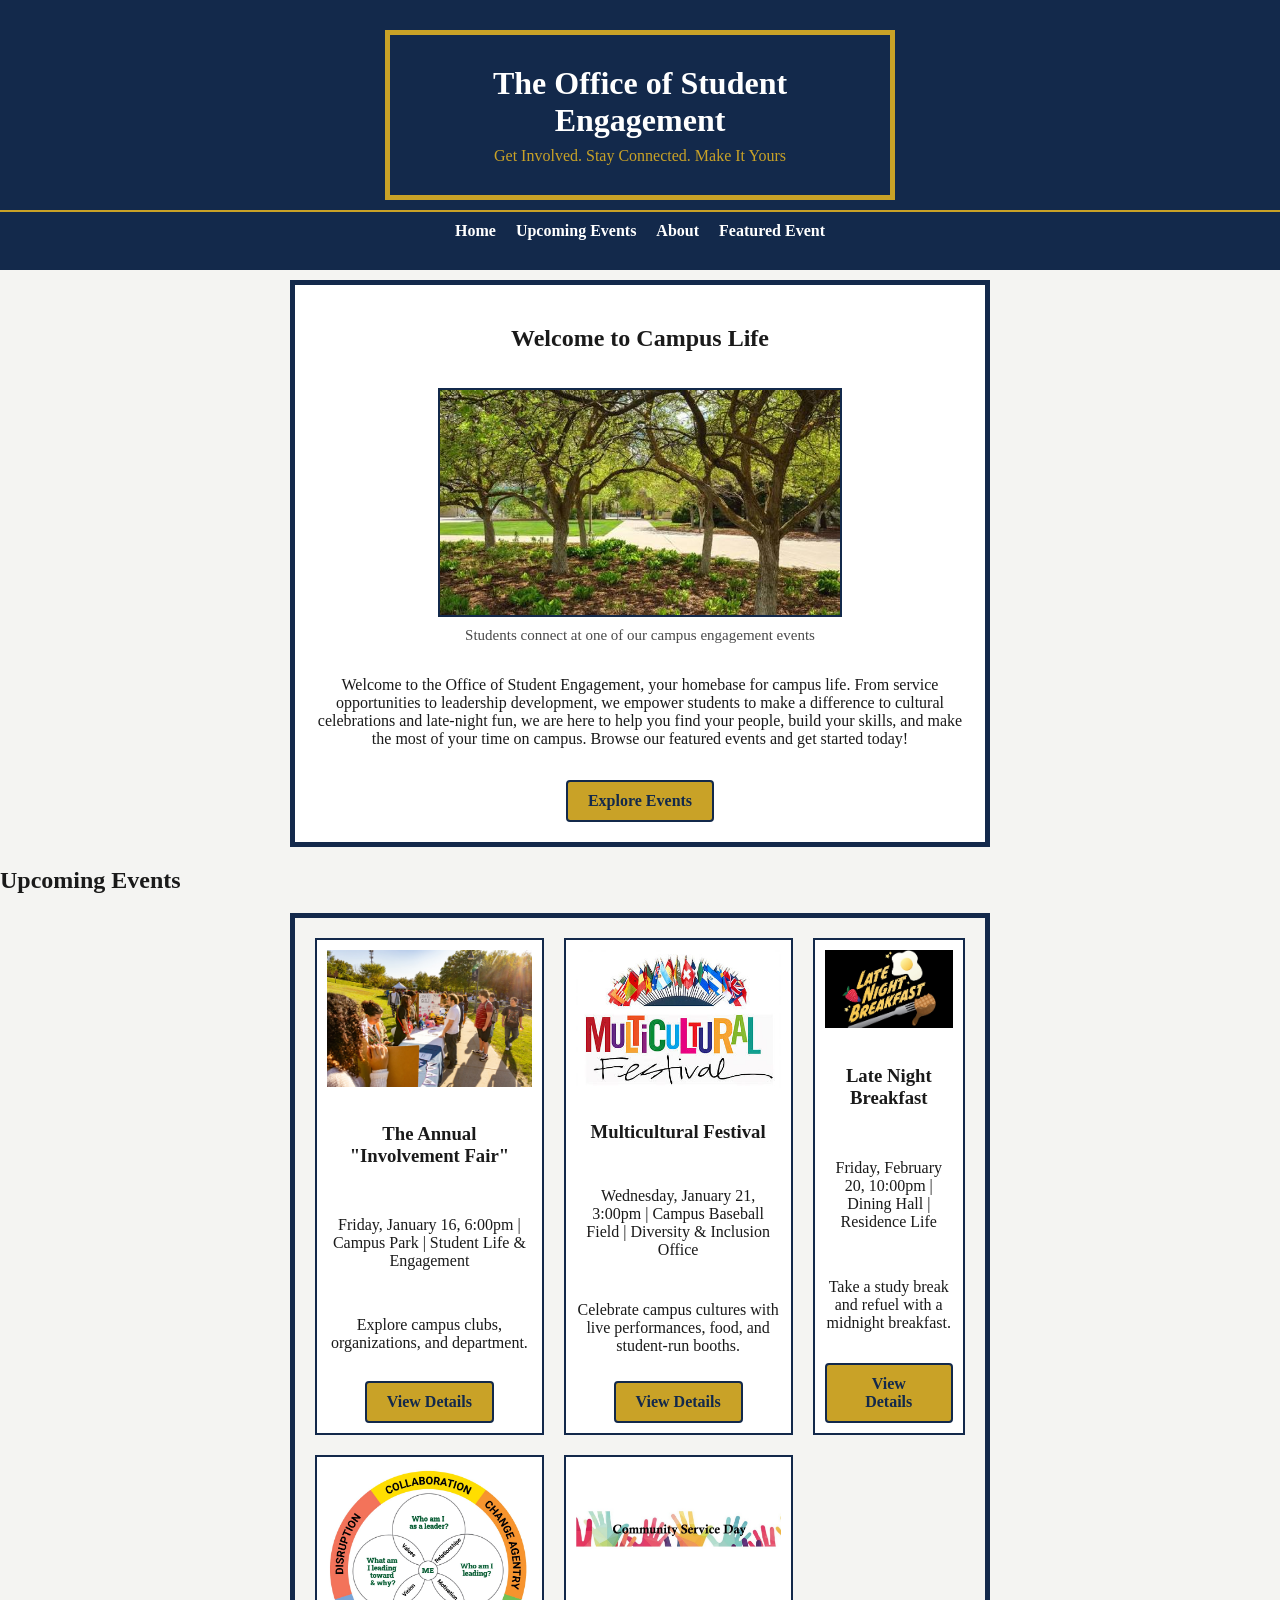
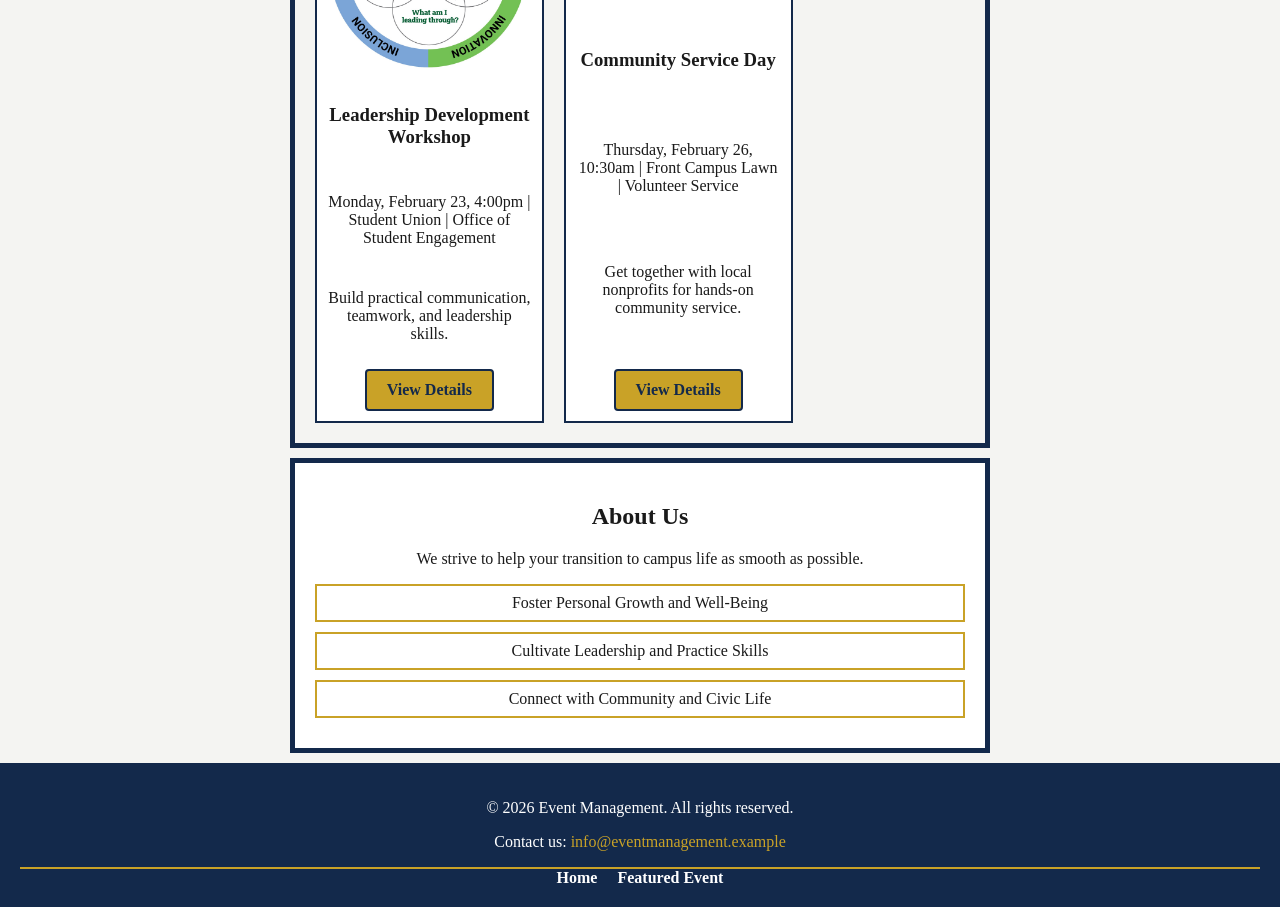
==== commit ade592a0: "Fix spelling error" ====
--- a/index.html
+++ b/index.html
@@ -34,7 +34,7 @@
             <div class="hero-container">
                 <h2>Welcome to Campus Life</h2>
                 <figure>
-                    <img src="images/hero.jpeg" alt="Trees arching over a paved walkway on campus">
+                    <img src="Images/hero.jpeg" alt="Trees arching over a paved walkway on campus">
                     <figcaption>Students connect at one of our campus engagement events</figcaption>
                 </figure>
                 <p>Welcome to the Office of Student Engagement, your homebase for campus life.
@@ -53,7 +53,7 @@
 
                 <article class="event-card">
                     <figure>
-                        <img src="images/event1.jpg" alt="Students browsing club booths at the Involvement Fair">
+                        <img src="Images/event1.jpg" alt="Students browsing club booths at the Involvement Fair">
                     </figure>
 
                     <h3>The Annual "Involvement Fair"</h3>
@@ -66,7 +66,7 @@
 
                 <article class="event-card">
                     <figure>
-                        <img src="images/event2.jpeg" alt="Performers on stage at the Multicultural Festival">
+                        <img src="Images/event2.jpeg" alt="Performers on stage at the Multicultural Festival">
                     </figure>
                     <h3>Multicultural Festival</h3>
                     <p class="event-meta"><time datetime="2026-01-21T15:00">Wednesday, January 21, 3:00pm</time> |
@@ -79,7 +79,7 @@
 
                 <article class="event-card">
                     <figure>
-                        <img src="images/event3.png" alt="Students enjoying a late-night breakfast in the dining hall">
+                        <img src="Images/event3.png" alt="Students enjoying a late-night breakfast in the dining hall">
                     </figure>
                     <h3>Late Night Breakfast</h3>
                     <p class="event-meta"><time datetime="2026-02-20T22:00">Friday, February 20, 10:00pm</time> | Dining
@@ -90,7 +90,7 @@
 
                 <article class="event-card">
                     <figure>
-                        <img src="images/event4.jpg" alt="Students participating in a leadership workshop activity">
+                        <img src="Images/event4.jpg" alt="Students participating in a leadership workshop activity">
                     </figure>
                     <h3>Leadership Development Workshop</h3>
                     <p class="event-meta"><time datetime="2026-02-23T16:00">Monday, February 23, 4:00pm</time> | Student
@@ -101,7 +101,7 @@
 
                 <article class="event-card">
                     <figure>
-                        <img src="images/event5.png" alt="Student volunteers working together on Community Service Day">
+                        <img src="Images/event5.png" alt="Student volunteers working together on Community Service Day">
                     </figure>
                     <h3>Community Service Day</h3>
                     <p class="event-meta"><time datetime="2026-02-26T10:30">Thursday, February 26, 10:30am</time> |
